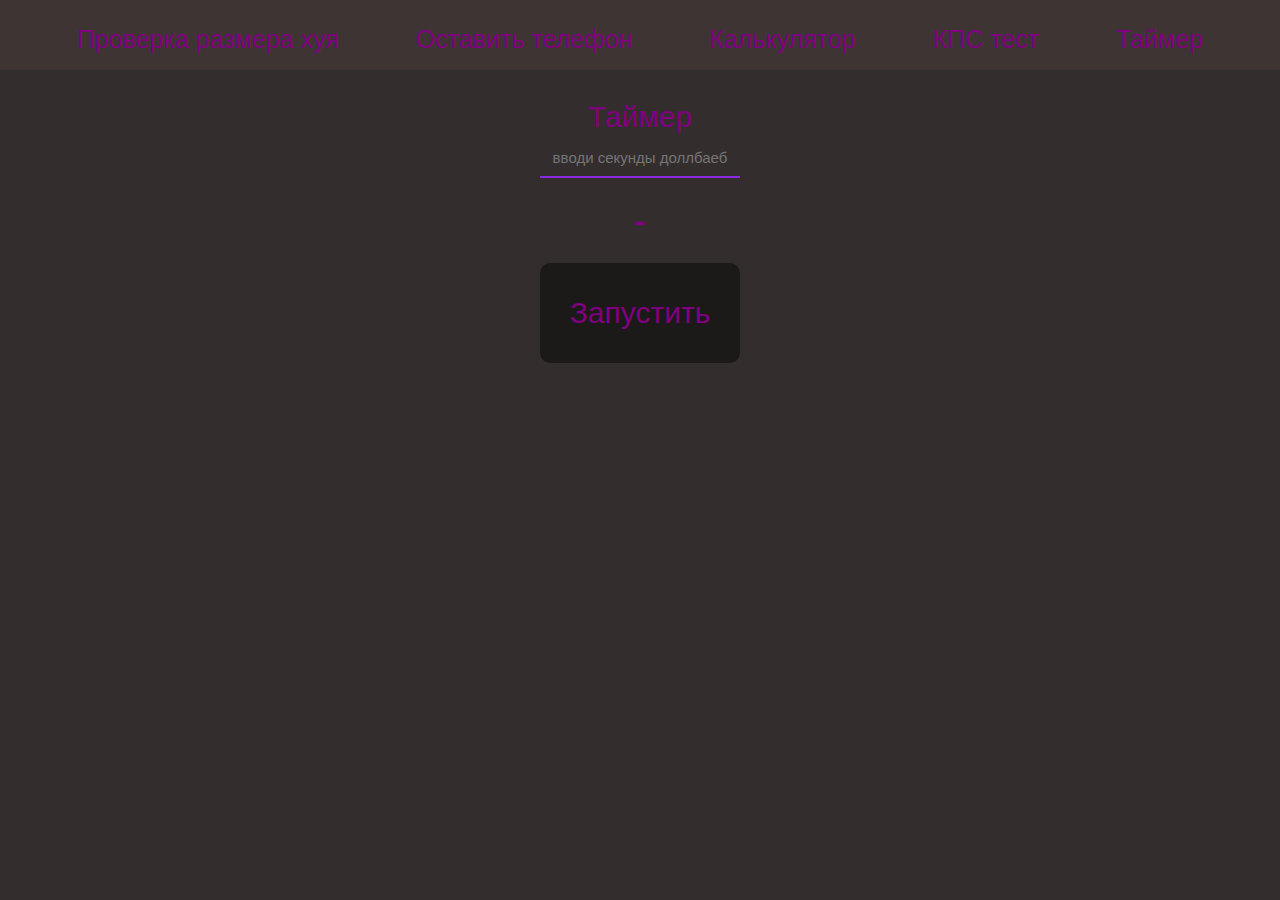
==== timer.html @ ed9e35ce "add a new simple timer" ====
<!DOCTYPE html>
<html lang="en">
<head>
    <meta charset="UTF-8">
    <meta http-equiv="X-UA-Compatible" content="IE=edge">
    <meta name="viewport" content="width=device-width, initial-scale=1.0">
    <title>Timer</title>
    <link rel="stylesheet" href="style/style.css" type="text/css"/>
</head>
<body>
    <header>
        <div class="menu-wrapper">
            <div class="menu">
                <div class="penis-size-wrapper">
                    <p><a href="penis-size.html">Проверка размера хуя</a></p>
                </div>
                <div class="leave-number">
                    <p><a href="">Оставить телефон</a></p>
                </div>
                <div class="calculator-wrapper">
                    <p><a class="line-through">Калькулятор</a></p>
                </div>
                <div class="CPS-wrapper">
                    <p><a class="CPS" href="index.html">КПС тест</a></p>
                </div>
                <div class="timer-menu-wrapper">
                    <p><a class="timer-menu" href="timer.html">Таймер</a></p>
                </div>
            </div>
    </header>
    <div class="timers-wrapper">
        <div class="first-timer">
            <span>Таймер</span>
            <div class="first-timer-input-wrapper">
                <input type="text" class="first-timer-input" onkeypress='validate(event)'  placeholder="вводи секунды доллбаеб">
            </div>
            <span class="first-timer-span">-</span>
            <div class="first-timer-button-wrapper">
                <input class="first-timer-button" type="submit" value="Запустить">
            </div>
        </div>
    </div>
</body>
<script src="Timers/firstTimer.js"></script>
<script src="Timers/secondTimer.js"></script>
</html>
---- style/style.css ----
@import url('https://fonts.googleapis.com/css2?family=Roboto&display=swap');

* {
font-family:'Trebuchet MS', 'Lucida Sans Unicode', 'Lucida Grande', 'Lucida Sans', Arial, sans-serif;
font-style: normal;
}


body {
background-color: rgb(52, 45, 45);
box-sizing: border-box;
margin: 0;
padding: 0;
/* max-width: 750px;
margin: auto;
padding: 400px;
padding-right: 70px; */
}

.menu-wrapper {
    width: 100%;
    background-color: rgba(107, 77, 77, 0.221);
    height: 70px;
    font-size: 25px;

}


.menu {
    padding: 0 10;
    margin: 0 auto;
    display: flex;
    max-width: 1500px;
    height: 100%;
    text-align: center;
    justify-content:space-evenly;
}



.wrapper {
    max-width: 750px;
    margin: auto;
    padding-top: 30px;
    padding-left: 300px;
    padding-top: 350px;
}



.cps-button {
font-family : inherit;
color: purple;
background-color: rgb(28, 25, 25);
border: none;
width: 400px;
height: 100px;
font-size: 30px;
transition-duration: 0.4s;
border-radius: 10px;
}

.cps-button:hover {
    box-shadow: 0 12px 16px 0 rgba(0,0,0,0.24), 0 17px 50px 0 rgba(0,0,0,0.19);
}

.cps-button:active {
transform: scale(0.9);
}


.result-wrapper {
    display: flex;
    width: 400px;
    justify-content: center;
}


.result {
    font-size: 20px;
    color: purple;
    visibility: hidden; 
}

.timer-wrapper {
    display: flex;
    width: 400px;
    justify-content: center;
}

.timer {
    font-size: 20px;
    color: purple;
    
}


a {
    color: purple;
    text-decoration: none;
}

a:hover {
text-decoration: underline;
}

.line-through:hover {
text-decoration: line-through; 
}


/* penisSize styles */

h1 {
    color: purple;
}

.size-input {
    color: white;
    border: none;
    border-bottom: 2px solid blueviolet;
    box-sizing: border-box;
    background: transparent;
    width: 50%;
    font-size: 15px;
    outline: none;
    padding: 15px 0 10px;
}

.size-input:focus {
    color: white
}

.button-submit, .medium-value-button {
    color: white;
    background-color: black;
    border: none;
    border-radius: 20%;
    font-size: 20px;
    margin-top: 10px;
}

.button-submit:hover {
    opacity: 0.5;
}

.medium-value-button:hover {
    opacity: 0.5;
}



/*styles for 2 timers */
.first-timer {
    display: flex;
    flex-direction: column;
    text-align: center;
    margin-top: 30px;
}

.first-timer-button {
    font-family : inherit;
    color: purple;
    background-color: rgb(28, 25, 25);
    border: none;
    width: 200px;
    height: 100px;
    font-size: 30px;
    transition-duration: 0.4s;
    border-radius: 10px;  
    margin-top: 20px;
}

.first-timer-button:hover {
    box-shadow: 0 12px 16px 0 rgba(0,0,0,0.24), 0 17px 50px 0 rgba(0,0,0,0.19);
}

.first-timer-button:active {
transform: scale(0.9);
}


span {
    color: purple;
    font-size: 30px;
}

.first-timer-input {
    color: white;
    border: none;
    border-bottom: 2px solid blueviolet;
    box-sizing: border-box;
    background: transparent;
    width: 200px;
    font-size: 15px;
    outline: none;
    padding: 15px 0 10px;
    text-align: center;
}

.first-timer-span {
    font-size: 40px;
    margin-top: 20px;
}
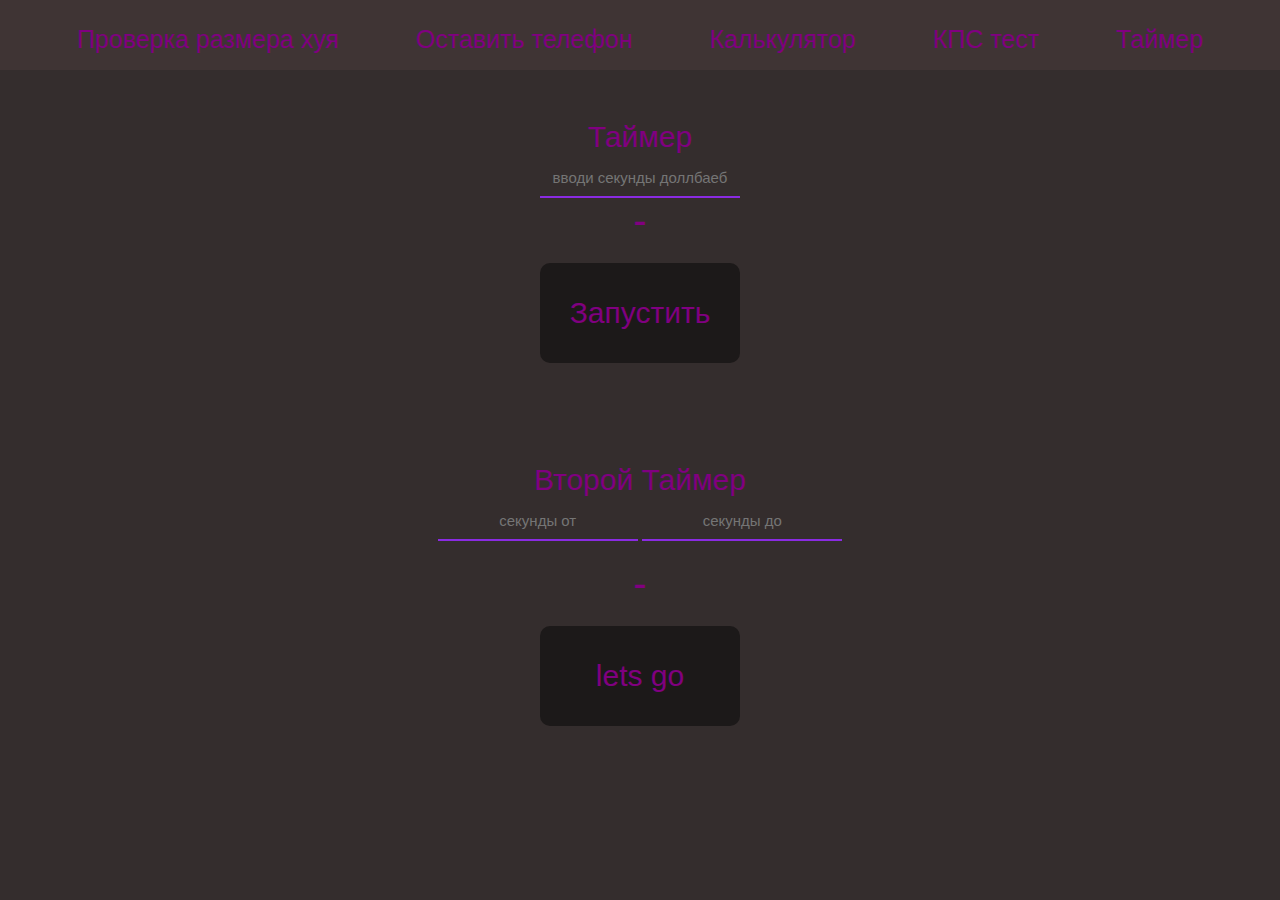
==== commit 8599daba: "finally made the second timer im so fucking tired of it i fukced your bullshit this is not a meth" ====
--- a/timer.html
+++ b/timer.html
@@ -32,15 +32,28 @@
         <div class="first-timer">
             <span>Таймер</span>
             <div class="first-timer-input-wrapper">
-                <input type="text" class="first-timer-input" onkeypress='validate(event)'  placeholder="вводи секунды доллбаеб">
+                <input type="text" class="first-timer-input"  placeholder="вводи секунды доллбаеб">
             </div>
             <span class="first-timer-span">-</span>
             <div class="first-timer-button-wrapper">
                 <input class="first-timer-button" type="submit" value="Запустить">
             </div>
         </div>
+            <div class="second-timer">
+                <span>Второй Таймер</span>
+                <div class="second-timer-input-wrapper">
+                    <input type="text" class="one-second-timer-input"  placeholder="секунды от">
+                    <input type="text" class="two-second-timer-input"   placeholder="секунды до">
+                </div>
+                <span class="second-timer-span">-</span>
+                <div class="second-timer-button-wrapper">
+                    <input class="second-timer-button" type="submit" value="lets go">
+                </div>
+
+            </div>
     </div>
 </body>
 <script src="Timers/firstTimer.js"></script>
 <script src="Timers/secondTimer.js"></script>
-</html>+</html>
+
--- a/style/style.css
+++ b/style/style.css
@@ -151,11 +151,18 @@
 
 
 /*styles for 2 timers */
-.first-timer {
+/* .first-timer {
     display: flex;
     flex-direction: column;
     text-align: center;
     margin-top: 30px;
+} */
+
+.timers-wrapper {
+    display: flex;
+    flex-direction: column;
+    text-align: center;
+    margin-top: 50px;
 }
 
 .first-timer-button {
@@ -185,7 +192,7 @@
     font-size: 30px;
 }
 
-.first-timer-input {
+.first-timer-input, .one-second-timer-input, .two-second-timer-input {
     color: white;
     border: none;
     border-bottom: 2px solid blueviolet;
@@ -198,7 +205,35 @@
     text-align: center;
 }
 
-.first-timer-span {
+.first-timer-span, .second-timer-span {
     font-size: 40px;
     margin-top: 20px;
+}
+
+.second-timer {
+    margin-top: 100px;
+    display: flex;
+    flex-direction: column;
+    text-align: center;
+}
+
+.second-timer-button {
+    font-family : inherit;
+    color: purple;
+    background-color: rgb(28, 25, 25);
+    border: none;
+    width: 200px;
+    height: 100px;
+    font-size: 30px;
+    transition-duration: 0.4s;
+    border-radius: 10px;  
+    margin-top: 20px;
+}
+
+.second-timer-button:hover {
+    box-shadow: 0 12px 16px 0 rgba(0,0,0,0.24), 0 17px 50px 0 rgba(0,0,0,0.19);
+}
+
+.second-timer-button:active {
+    transform: scale(0.9);
 }